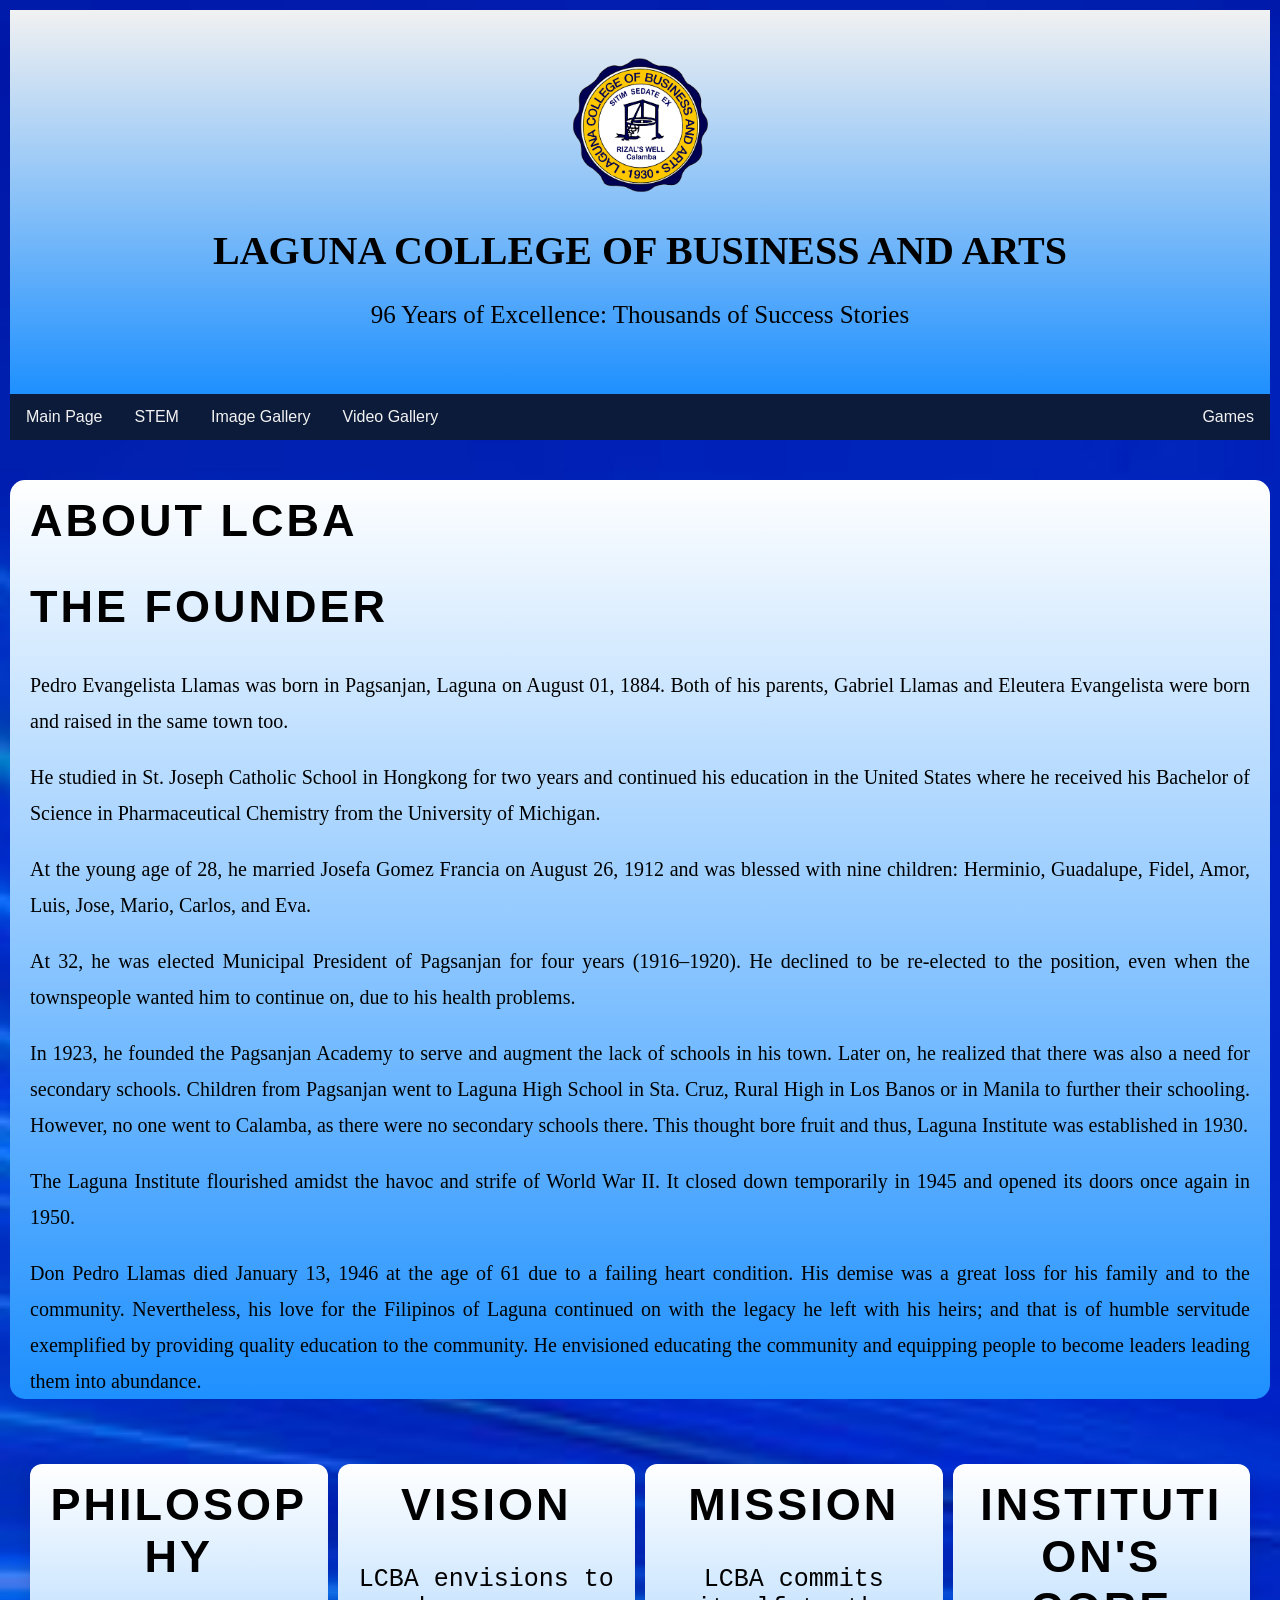
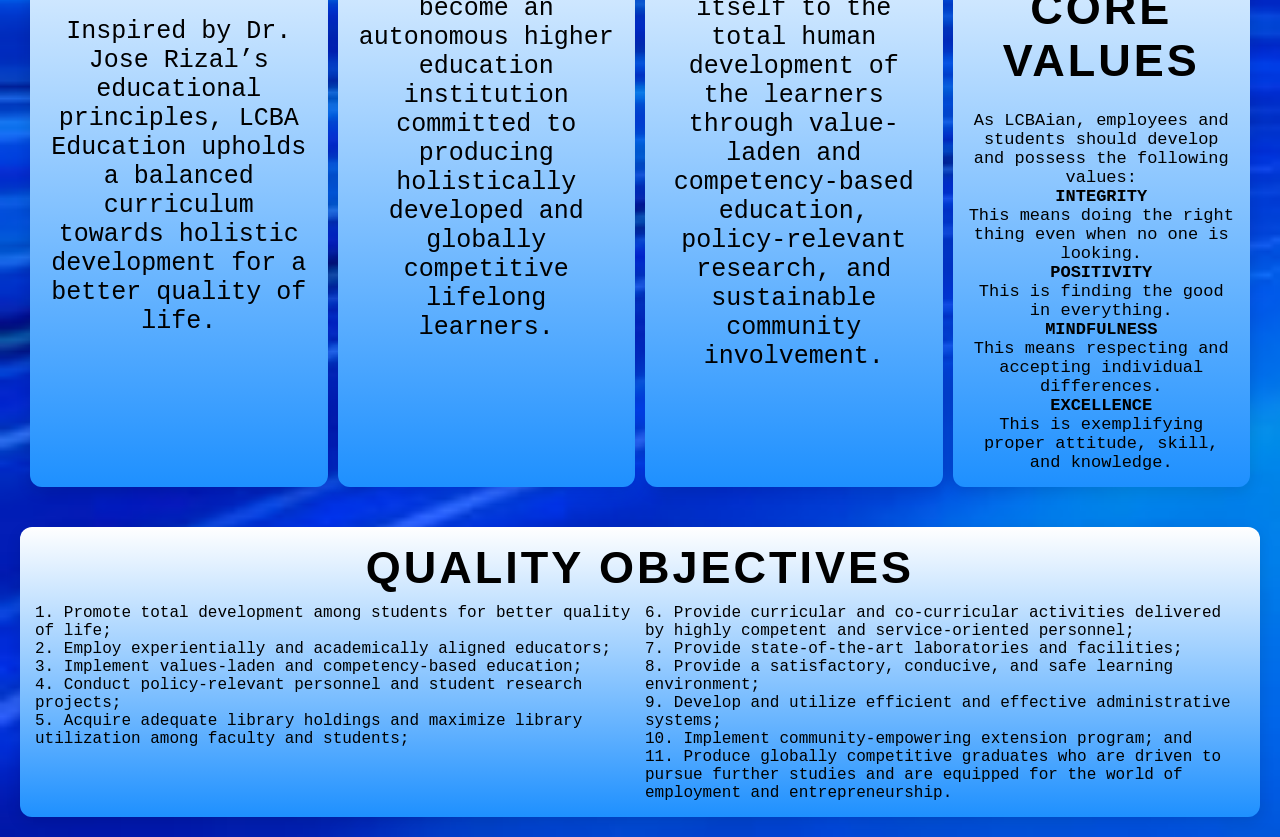
==== About LCBA.html @ 8a5da8d8 "Update About LCBA.html" ====
<!DOCTYPE html>
<html>
<head>

  <meta charset="UTF-8" />
  <meta name="viewport" content="width=device-width, initial-scale=1.0" />
  <title>Responsive Web Design Layout</title>

  <link rel="stylesheet" href="style.css">

<style>
* {
  box-sizing: border-box;
}

body {
  font-family: Arial;
  padding: 10px;
  background-image: url("pictures/background.jpg");
  background-repeat: no-repeat;
  background-size: cover;
}

/* Style the top navigation bar */
.topnav {
  overflow: hidden;
  background-color: #0D1B3A;
}

/* Style the topnav links */
.topnav a {
  float: left;
  display: block;
  color: #f2f2f2;
  text-align: center;
  padding: 14px 16px;
  text-decoration: none;
}

/* Change color on hover */
.topnav a:hover {
  background-color: #ddd;
  color: black;
}

/* Create two unequal columns that floats next to each other */
/* Left column */
.leftcolumn {   
  float: left;
  width: 100%;
}

/* Right column */
.rightcolumn {
  float: left;
  width: 0%;
  background-color: #f1f1f1;
  padding-left: 20px;
}

/* Add a card effect for articles */
.card {
  background-color: white;
  padding: 20px;
  margin-top: 20px;
}

/* Clear floats after the columns */
.row:after {
  content: "";
  display: table;
  clear: both;
}

/* Responsive layout - when the screen is less than 800px wide, make the two columns stack on top of each other instead of next to each other */

@media screen and (max-width: 800px) {
  .leftcolumn, .rightcolumn {   
    width: 100%;
    padding: 0;
  }
}

/* Responsive layout - when the screen is less than 400px wide, make the navigation links stack on top of each other instead of next to each other */

@media screen and (max-width: 400px) {
  .topnav a {
    float: none;
    width: 100%;
  }
}
</style>
</head>

<body>

<div class="header">
  <div class="logo"></div>
  <h1 id="header h1">LAGUNA COLLEGE OF BUSINESS AND ARTS</h1>
  <p>96 Years of Excellence: Thousands of Success Stories</p>
</div>


<div class="topnav">
  <a href="index.html">Main Page</a>
  <a href="About STEM.html">STEM</a>
  <a href="Image Gallery.html">Image Gallery</a>
  <a href="Video Gallery.html">Video Gallery</a>
  <a href="Games.html" style="float:right">Games</a>
</div>


<div class="row">
  <div class="leftcolumn">
    <div class="aboutLCBA">
      <h1 id="STEM">ABOUT LCBA</h1>
      <h1 id="STEM">THE FOUNDER</h1>
      <p id="letters">Pedro Evangelista Llamas was born in Pagsanjan, Laguna on August 01, 1884. Both of his parents, Gabriel Llamas and Eleutera Evangelista were born and raised in the same town too.</p>
      <p id="letters">He studied in St. Joseph Catholic School in Hongkong for two years and continued his education in the United States where he received his Bachelor of Science in Pharmaceutical Chemistry from the University of Michigan.</p>
      <p id="letters">At the young age of 28, he married Josefa Gomez Francia on August 26, 1912 and was blessed with nine children: Herminio, Guadalupe, Fidel, Amor, Luis, Jose, Mario, Carlos, and Eva.</p>
      <p id="letters">At 32, he was elected Municipal President of Pagsanjan for four years (1916–1920). He declined to be re-elected to the position, even when the townspeople wanted him to continue on, due to his health problems.</p>
      <p id="letters">In 1923, he founded the Pagsanjan Academy to serve and augment the lack of schools in his town. Later on, he realized that there was also a need for secondary schools. Children from Pagsanjan went to Laguna High School in Sta. Cruz, Rural High in Los Banos or in Manila to further their schooling. However, no one went to Calamba, as there were no secondary schools there. This thought bore fruit and thus, Laguna Institute was established in 1930.</p>
      <p id="letters">The Laguna Institute flourished amidst the havoc and strife of World War II. It closed down temporarily in 1945 and opened its doors once again in 1950.</p>
      <p id="letters">Don Pedro Llamas died January 13, 1946 at the age of 61 due to a failing heart condition. His demise was a great loss for his family and to the community. Nevertheless, his love for the Filipinos of Laguna continued on with the legacy he left with his heirs; and that is of humble servitude exemplified by providing quality education to the community. He envisioned educating the community and equipping people to become leaders leading them into abundance.</p>
    </div>
  </div>
    
    <div class="boxcontainer">
      <div class="boxes" style="font-size: 25px;"> <h1 id="STEM">PHILOSOPHY</h1><br>Inspired by Dr. Jose Rizal’s educational principles, LCBA Education upholds a balanced curriculum towards holistic development for a better quality of life.</div>
      <div class="boxes" style="font-size: 25px;"> <h1 id="STEM">VISION</h1> <br> LCBA envisions to become an autonomous higher education institution committed to producing holistically developed and globally competitive lifelong learners.</div>
      <div class="boxes" style="font-size: 25px;"> <h1 id="STEM">MISSION</h1> <br> LCBA commits itself to the total human development of the learners through value-laden and competency-based education, policy-relevant research, and sustainable community involvement.</div>
      <div class="boxes" style="font-size: 17px;"> <h1 id="STEM">INSTITUTION'S CORE VALUES</h1> <br> As LCBAian, employees and students should develop and possess the following values: <br> <b>INTEGRITY</b> <br> This means doing the right thing even when no one is looking. <br> <b>POSITIVITY</b> <br> This is finding the good in everything. <br> <b>MINDFULNESS</b> <br> This means respecting and accepting individual differences. <br> <b>EXCELLENCE</b> <br> This is exemplifying proper attitude, skill, and knowledge.
    </div>
  </div>

  <div class="box-cont">
    <div class="boxes">
      <h1 id="STEM">QUALITY OBJECTIVES</h1>
      <!--Will create two columns-->
      <div class="qo-grid">
        <div>
          1. Promote total development among students for better quality of life; <br>
          2. Employ experientially and academically aligned educators; <br>
          3. Implement values-laden and competency-based education; <br>
          4. Conduct policy-relevant personnel and student research projects; <br>
          5. Acquire adequate library holdings and maximize library utilization among faculty and students;
        </div>

        <div>
          6. Provide curricular and co-curricular activities delivered by highly competent and service-oriented personnel; <br>
          7. Provide state-of-the-art laboratories and facilities; <br>
          8. Provide a satisfactory, conducive, and safe learning environment; <br>
          9. Develop and utilize efficient and effective administrative systems; <br>
          10. Implement community-empowering extension program; and <br>
          11. Produce globally competitive graduates who are driven to pursue further studies and are equipped for the world of employment and entrepreneurship.
        </div>
      </div>
    </div>
  </div>

</body>
</html>
---- style.css ----
.mainpage{
    text-align: center;
    background-image: url("pictures/background.jpg");
    color: white;
    background-repeat: no-repeat;
    background-size: cover;
    font-family: Century Gothic;
}

img{
    height: 150px;
    width: 200px;
}

h1{
    font-size: 40px;
    font-family: Century Gothic;
}

h3{
    font-family: Georgia, 'Times New Roman', Times, serif;
    font-size: 25px;
}

.welcome{
    font-size: 60px;
    font-family: Vivaldi;
    font-weight: bolder;
    margin-bottom: 5px;
}

#students{
    font-size: 90px;
    font-family: Impact, Haettenschweiler, 'Arial Narrow Bold', sans-serif;
    font-weight: bold;
    margin-top: 0px;
}

.buttons{
    display: flex;
    justify-content: center;
    flex-wrap: wrap;
    gap: 20px;
    padding: 40px;
}

.buttons a{
    background-color: #f1f1f1;
    padding: 14px 30px;
    border-radius: 20px;
    text-decoration: none;
    transition: 0.3s;
    border: 2px solid black;
}

.buttons a :hover{
    background: #003366;
}

/* Header/Blog Title */
.header {
  padding: 40px;
  text-align: center;
  background: linear-gradient(#f1f1f1, #1E90FF);
}

.logo{
  background-image: url("pictures/logo.png");
  width: 200px;
  height: 150px;
  background-size: contain;
  background-position: center;
  background-repeat: no-repeat;
  display: block;
  margin: auto;
}

#header p {
  font-size: 35px;
  color: black;
  font-family: Century Gothic;
  font-weight: bolder;
}

.header p{
  font-family: Georgia, 'Times New Roman', Times, serif;
  font-size: 25px;
}

/* Footer */
.footer {
  padding: 20px;
  text-align: center;
  background: linear-gradient(#f1f1f1, #1E90FF);
  margin-top: 20px;
}

/*ABOUT LCBA*/
.aboutLCBA{
    max-width: 1500px;
    margin: 40px auto;
    padding: 0 20px;
    background: linear-gradient(white, #1E90FF);
    border-radius: 15px;
    box-shadow: 0 6px 18px rgba (0,0,0,0.1); 
    line-height: 1.8;
    text-align: justify;
    font-size: 15px;
    font-family: 'Courier New', Courier, monospace;
    gap: 10px;
}

.boxcontainer { 
    display: grid;
    grid-template-columns: repeat(auto-fit, minmax(220px, 1fr));
    gap: 10px; 
    padding: 20px;
    margin-top: 0px;
    margin-bottom: 0px;
}

.boxes{
    background: linear-gradient(white, #1E90FF);
    padding: 15px; 
    border-radius: 12px;
    text-align: center;
    box-shadow: 0 5px 15px rgba(0,0,0,0.1); 
    font-family: 'Courier New', Courier, monospace;
    margin-bottom: 0px;
}

.box-cont{ 
    padding: 10px; 
    margin-top: 5px; 
}

.boxes {
    width: 100%;
    background: linear-gradient(white, #1E90FF);
    padding: 15px; 
    border-radius: 12px;
    text-align: center;
    box-shadow: 0 5px 15px rgba(0,0,0,0.1); 
    font-family: 'Courier New', Courier, monospace;
    margin-top: 5px; 
}

.qo-grid {
    display: grid;
    grid-template-columns: 1fr 1fr;
    gap: 10px; /* reduced */
    margin-top: 10px;
    text-align: left;
}

/*About STEM*/
.StemLogo{
    background-image: url("pictures/STEM LOGO.jpg");
    width: 200px;
    height: 150px;
    background-size: contain;
    background-position: center;
    background-repeat: no-repeat;
    display: block;
    margin: auto;
}

#STEMHEADER{
    background: linear-gradient(#f1f1f1, #4169E1);
    text-align: center;
}

.strandcontainer {
    background: linear-gradient(#f0f8ff, #4169E1);
    padding: 40px;
    border-radius: 15px;
    width: 90%;
    margin: 40px auto;
    text-align: center;
}

.strandcontainer h2 {
    margin-bottom: 30px;
}

.wrapper {
    display: flex;
    justify-content: center;
    gap: 20px;
    flex-wrap: wrap;
}

.interestbox {
    background: linear-gradient(#f0f8ff, #4169E1);
    width: 200px;
    height: 50px;
    border-radius: 12px;
    overflow: hidden;
    cursor: pointer;
    transition: 0.4s ease;
    box-shadow: 0 4px 10px rgba(0,0,0,0.2);
    position: relative;
    border: 2px solid black; 
}

/* Title section */
.interest-title {
    padding: 20px;
    font-weight: bold;
}

/* Hidden content */
.interest-content {
    padding: 0 15px;
    opacity: 0;
    transition: 0.4s ease;
    font-size: 14px;
    font-family:Cambria, Cochin, Georgia, Times, 'Times New Roman', serif;
}

/* Hover effect */
.interestbox:hover {
    height: 80px;
}

.interestbox:hover .interest-content {
    opacity: 1;
    margin-top: -10px;
}

#STEM{
    font-family: Impact, Haettenschweiler, 'Arial Narrow Bold', sans-serif;
    letter-spacing: 3px;
    margin-top: 0px;
    margin-bottom: 5px;
    font-size: 45px;
}

.Card {
  background: linear-gradient(#f0f8ff, #4169E1);
  padding: 25px;
  border-radius: 12px;
  text-align: center;
  box-shadow: 0 5px 15px rgba(0,0,0,0.2);
  margin: 20px;
}

.subjects {
  display: flex;
  flex-wrap: wrap; 
  justify-content: space-between; 
  gap: 15px; 
  margin-top: 15px;
}

.subjects span {
  background-color: #f0f8ff; 
  padding: 8px 12px;
  border-radius: 8px;
  font-weight: 500;
  font-size: 14px;
  white-space: nowrap; 
  font-family:Cambria, Cochin, Georgia, Times, 'Times New Roman', serif;
}

.grid {
    display: grid;
    grid-template-columns: 1fr 1fr;
    gap: 10px;
    margin-top: 10px;
    text-align: left;
}

.Boxes {
    width: 100%;
    background: linear-gradient(#f1f1f1, #4169E1);
    padding: 15px; 
    border-radius: 12px;
    text-align: center;
    box-shadow: 0 5px 15px rgba(0,0,0,0.1); 
    font-family:Cambria, Cochin, Georgia, Times, 'Times New Roman', serif;
    margin-top: 5px; 
    font-size: 20px;
}

#letters {
font-family:Cambria, Cochin, Georgia, Times, 'Times New Roman', serif;
font-size: 20px;
}

/*IMAGE GALLERY*/
div.scroll-container {
  background: linear-gradient(to right, #e3f2fd, #90caf9);;
  overflow-x: auto;
  overflow-y: hidden;
  white-space: nowrap;
  padding: 20px;
}

div.scroll-container img {
  height: 500px;   
  width: 450PX;     
  display: inline-block;
  margin-right: 15px;
  border-radius: 8px;
}

/*Video Gallery*/
body {
    margin: 0;
    font-family: Arial, sans-serif;
    background: linear-gradient(#f0f8ff, #1E90FF);
}

/* MAIN CONTAINER */
.main-container {
    width: 95%;
    margin: 50px auto;
}

/* GRID: 2 ROWS × 4 COLS */
.video-grid {
    display: grid;
    grid-template-columns: repeat(4, 1fr);
    grid-auto-rows: 350px;
    gap: 15px;
    background: linear-gradient(#f1f1f1, #4169E1);
}

/* INDIVIDUAL VIDEO BOX */
.video-box {
    position: relative;
    overflow: hidden;
    border-radius: 12px;
    border: 3px solid black;
    background: black;
    cursor: pointer;
}

video {
    width: 100%;
    height: 100%;
    object-fit: cover;
}

/* INDIVIDUAL LID */
.lid {
    position: absolute;
    top: 0;
    left: 0;
    width: 100%;
    height: 100%;
    background: rgba(30,144,255,0.9);
    display: flex;
    justify-content: center;
    align-items: center;
    color: white;
    font-weight: bold;
    font-size: 16px;
    letter-spacing: 1px;
    transition: transform 0.4s ease;
}

/* LID slides up on hover */
.video-box:hover .lid {
    transform: translateY(-100%);
}

/* Make text fit inside fixed-size boxes */
.card, .boxes, .Box, .Box-cont, .interestbox, .wrapper div, .subjects span, .grid > div {
    overflow: hidden;            /* hide overflow */
    white-space: normal;         /* allow wrapping */
    word-wrap: break-word;       /* break long words */
    overflow-wrap: break-word;   /* break long words */
}

/* Responsive: scale font on smaller screens so it fits */
@media screen and (max-width: 600px) {
    .card p, .boxes p, .interest-content, .subjects span, .grid > div p {
        font-size: 0.85em;       /* slightly smaller text */
        line-height: 1.2;
    }
    h1, h2, h3 {
        font-size: 90%;          /* scale headers down */
    }
}

/* Ensure all box content stays inside the box */
.boxes, .card, .Box, .Box-cont, .interestbox, .wrapper div, .subjects span, .grid > div {
    overflow: hidden;          /* hide overflow outside box */
    word-wrap: break-word;     /* break long words if needed */
    overflow-wrap: break-word; /* compatibility */
    white-space: normal;       /* allow wrapping to multiple lines */
}

/* Headings inside boxes also stay inside and scale */
.boxes h1 {
    white-space: normal;       /* allow multiple lines */
    overflow: hidden;          /* prevent spilling outside */
    word-wrap: break-word;
    overflow-wrap: break-word;
    font-size: clamp(14px, 4vw, 25px); /* scales nicely for screen */
}

/* Paragraphs inside boxes scale a bit on smaller screens */
.boxes p, .card p {
    font-size: clamp(12px, 2.5vw, 16px);
    line-height: 1.2;
    margin: 0;
}
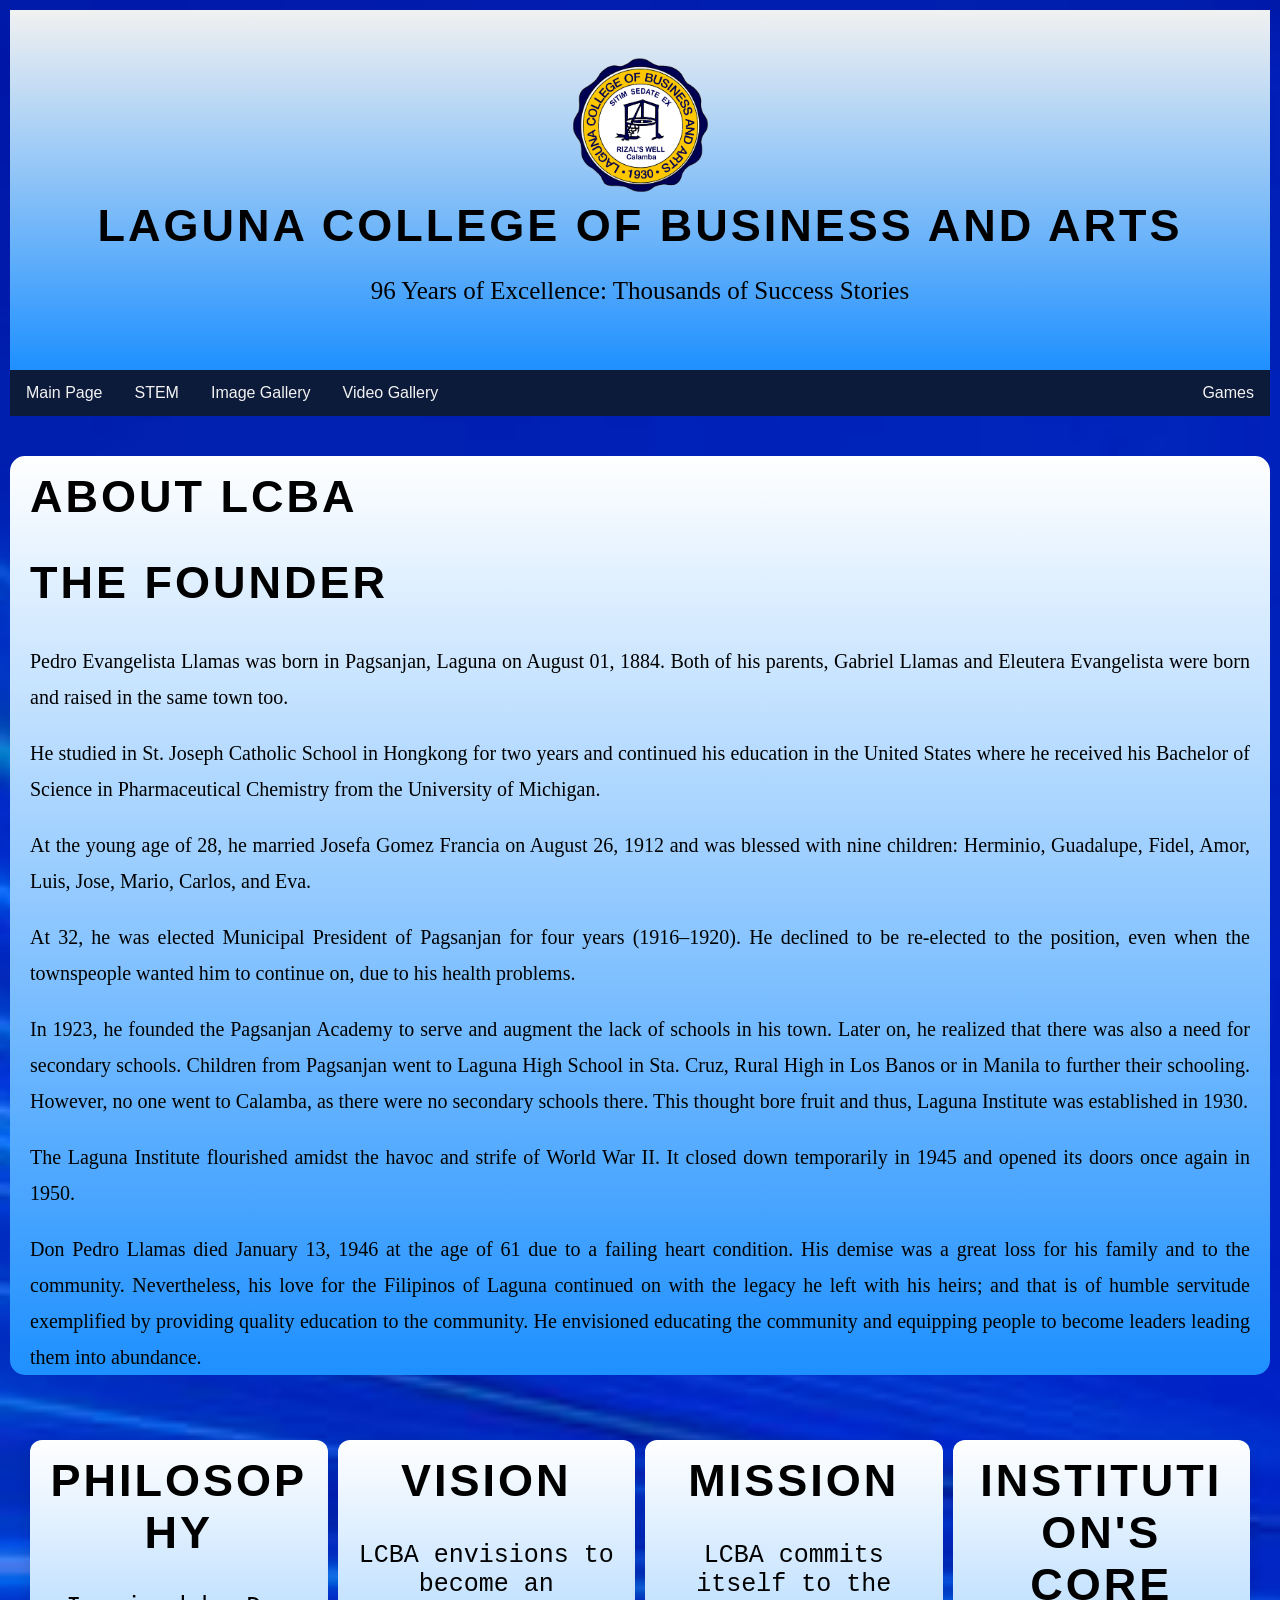
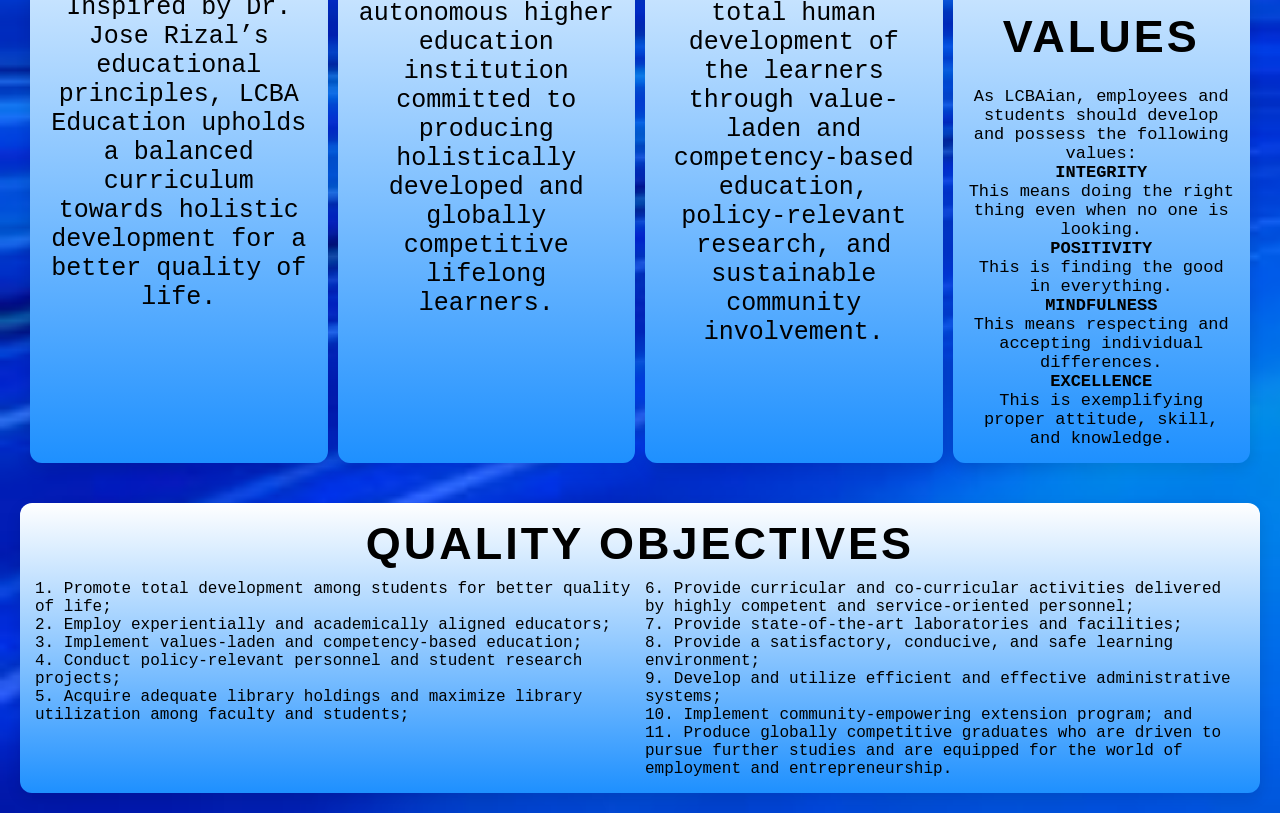
==== commit 853efa16: "Update About LCBA.html" ====
--- a/About LCBA.html
+++ b/About LCBA.html
@@ -96,7 +96,7 @@
 
 <div class="header">
   <div class="logo"></div>
-  <h1 id="header h1">LAGUNA COLLEGE OF BUSINESS AND ARTS</h1>
+  <h1 id="STEM">LAGUNA COLLEGE OF BUSINESS AND ARTS</h1>
   <p>96 Years of Excellence: Thousands of Success Stories</p>
 </div>
 
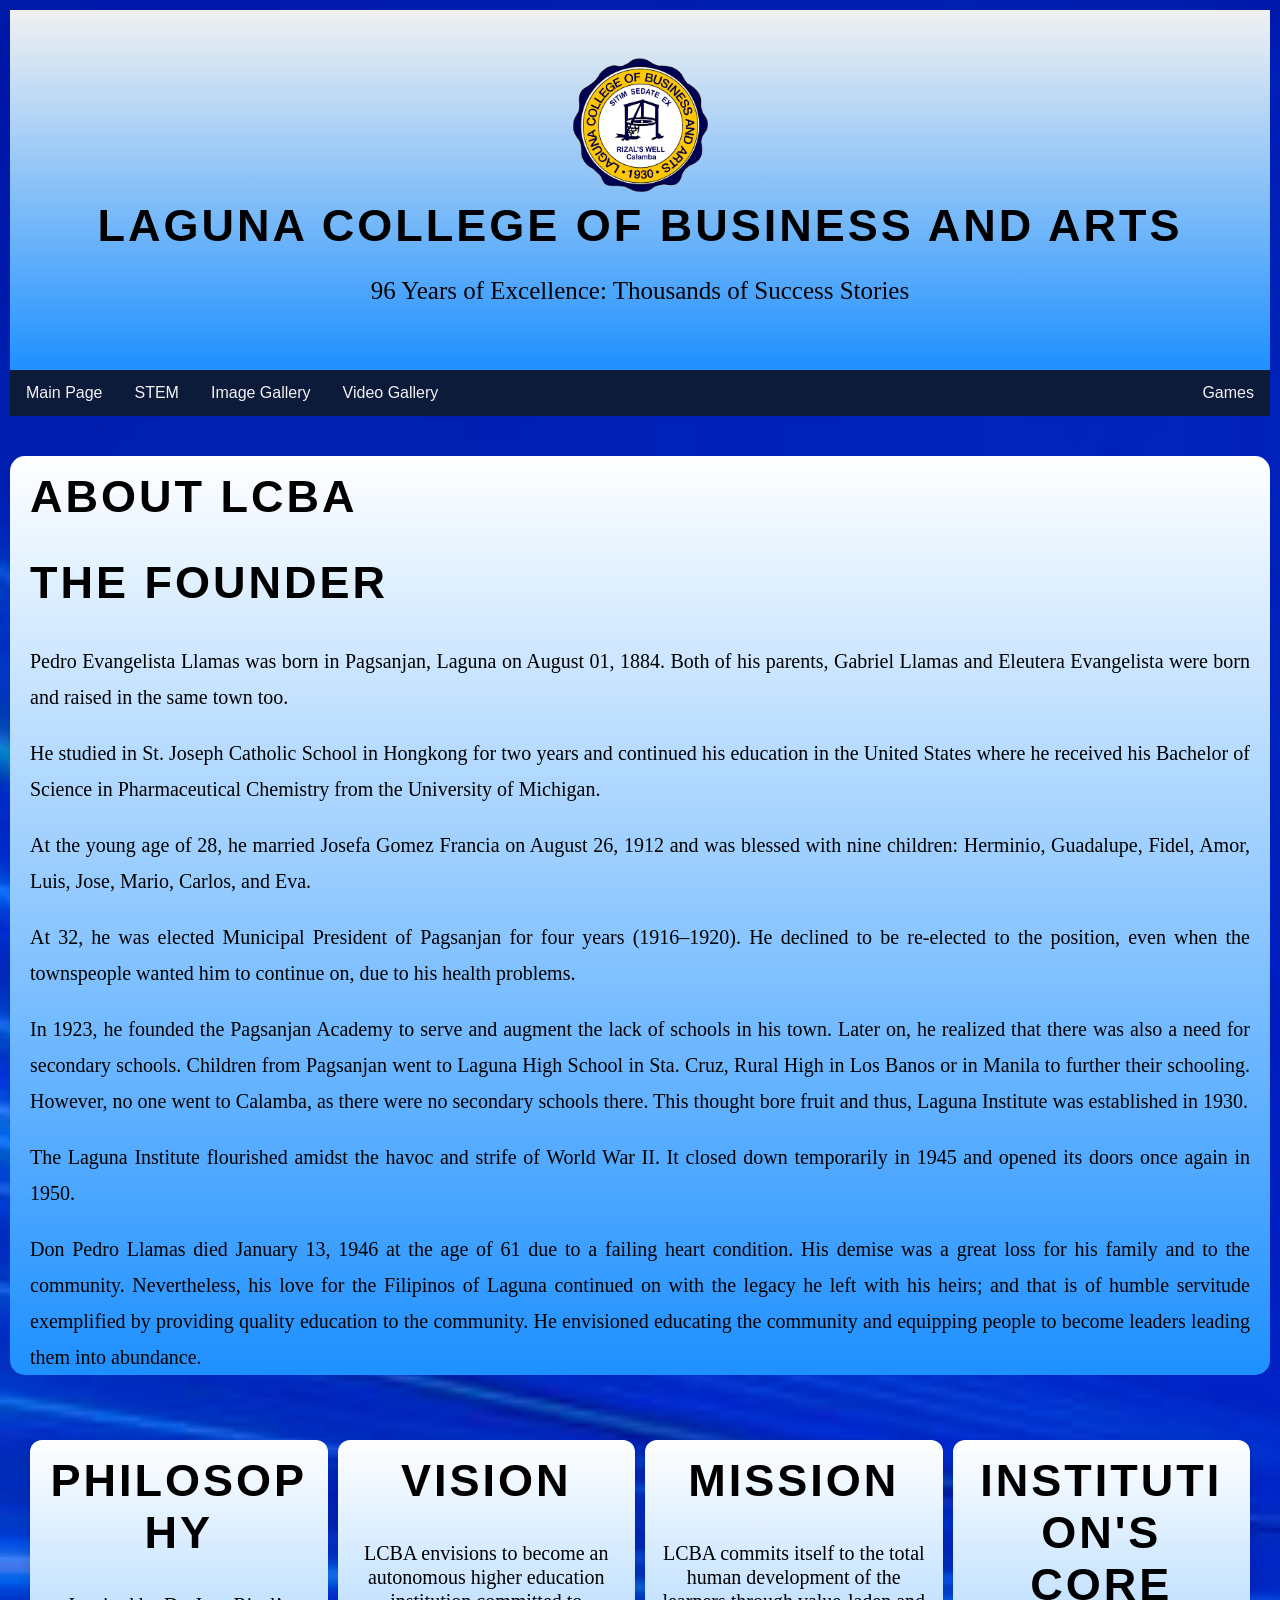
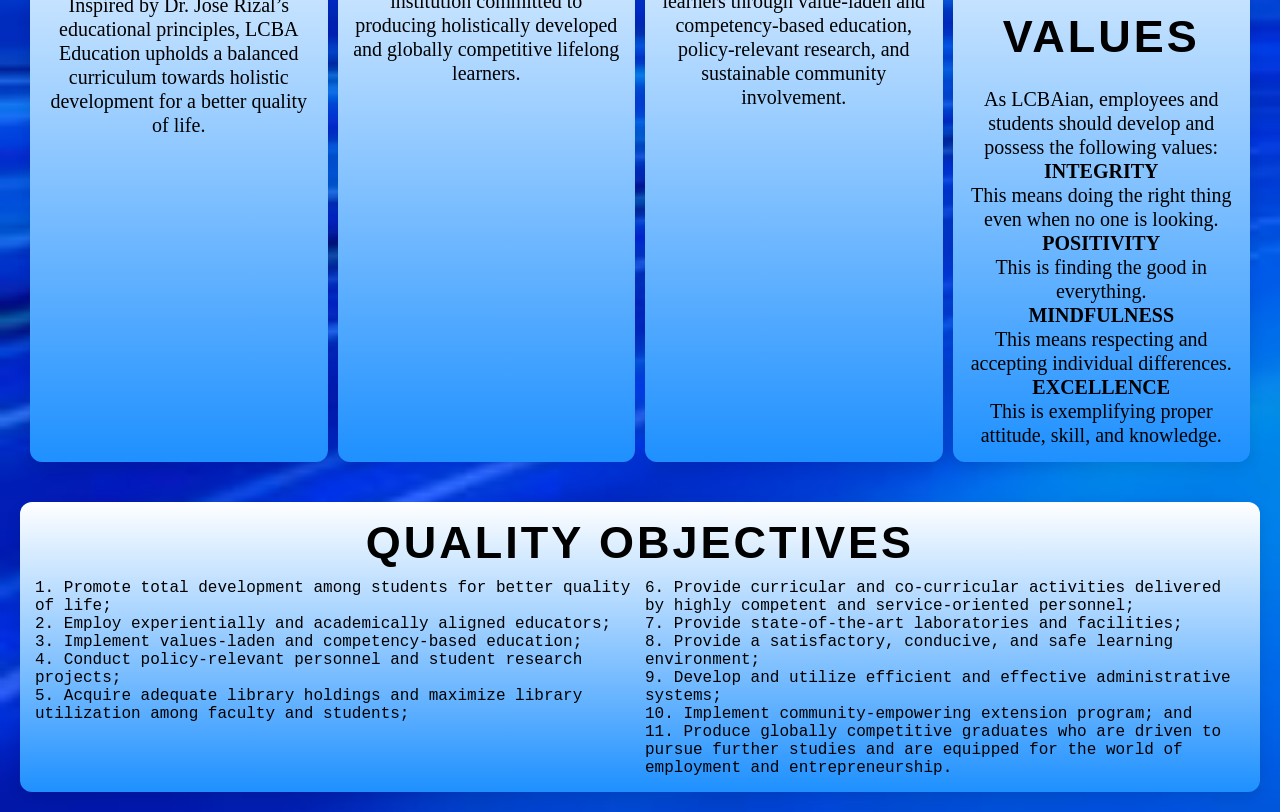
==== commit 82be2d77: "Update About LCBA.html" ====
--- a/About LCBA.html
+++ b/About LCBA.html
@@ -126,10 +126,10 @@
   </div>
     
     <div class="boxcontainer">
-      <div class="boxes" style="font-size: 25px;"> <h1 id="STEM">PHILOSOPHY</h1><br>Inspired by Dr. Jose Rizal’s educational principles, LCBA Education upholds a balanced curriculum towards holistic development for a better quality of life.</div>
-      <div class="boxes" style="font-size: 25px;"> <h1 id="STEM">VISION</h1> <br> LCBA envisions to become an autonomous higher education institution committed to producing holistically developed and globally competitive lifelong learners.</div>
-      <div class="boxes" style="font-size: 25px;"> <h1 id="STEM">MISSION</h1> <br> LCBA commits itself to the total human development of the learners through value-laden and competency-based education, policy-relevant research, and sustainable community involvement.</div>
-      <div class="boxes" style="font-size: 17px;"> <h1 id="STEM">INSTITUTION'S CORE VALUES</h1> <br> As LCBAian, employees and students should develop and possess the following values: <br> <b>INTEGRITY</b> <br> This means doing the right thing even when no one is looking. <br> <b>POSITIVITY</b> <br> This is finding the good in everything. <br> <b>MINDFULNESS</b> <br> This means respecting and accepting individual differences. <br> <b>EXCELLENCE</b> <br> This is exemplifying proper attitude, skill, and knowledge.
+      <div class="boxes" style="font-size: 25px;"> <h1 id="STEM">PHILOSOPHY</h1><br><p id="letters">Inspired by Dr. Jose Rizal’s educational principles, LCBA Education upholds a balanced curriculum towards holistic development for a better quality of life.</p></div>
+      <div class="boxes" style="font-size: 25px;"> <h1 id="STEM">VISION</h1> <br> <p id="letters">LCBA envisions to become an autonomous higher education institution committed to producing holistically developed and globally competitive lifelong learners.</div>
+      <div class="boxes" style="font-size: 25px;"> <h1 id="STEM">MISSION</h1> <br> <p id="letters">LCBA commits itself to the total human development of the learners through value-laden and competency-based education, policy-relevant research, and sustainable community involvement.</div>
+      <div class="boxes" style="font-size: 17px;"> <h1 id="STEM">INSTITUTION'S CORE VALUES</h1> <br> <p id="letters">As LCBAian, employees and students should develop and possess the following values: <br> <b>INTEGRITY</b> <br> This means doing the right thing even when no one is looking. <br> <b>POSITIVITY</b> <br> This is finding the good in everything. <br> <b>MINDFULNESS</b> <br> This means respecting and accepting individual differences. <br> <b>EXCELLENCE</b> <br> This is exemplifying proper attitude, skill, and knowledge.<p></div>
     </div>
   </div>
 
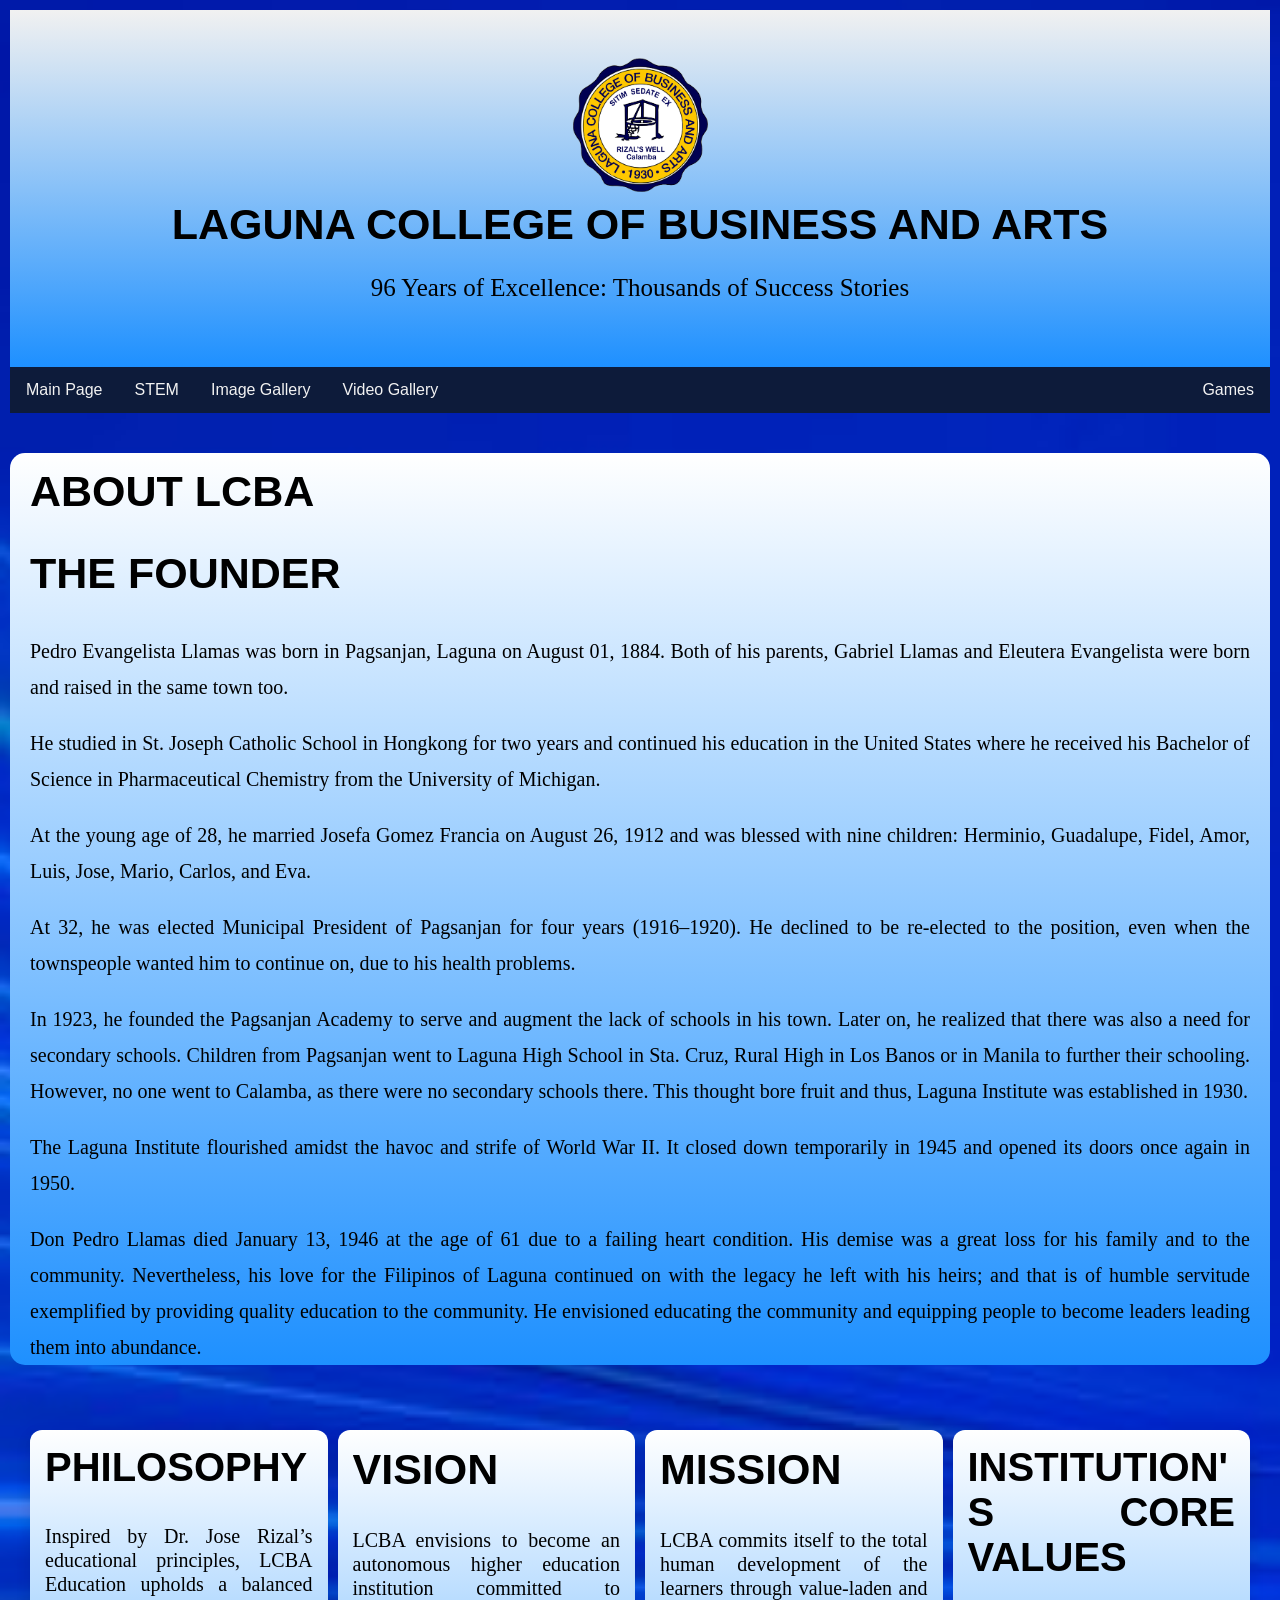
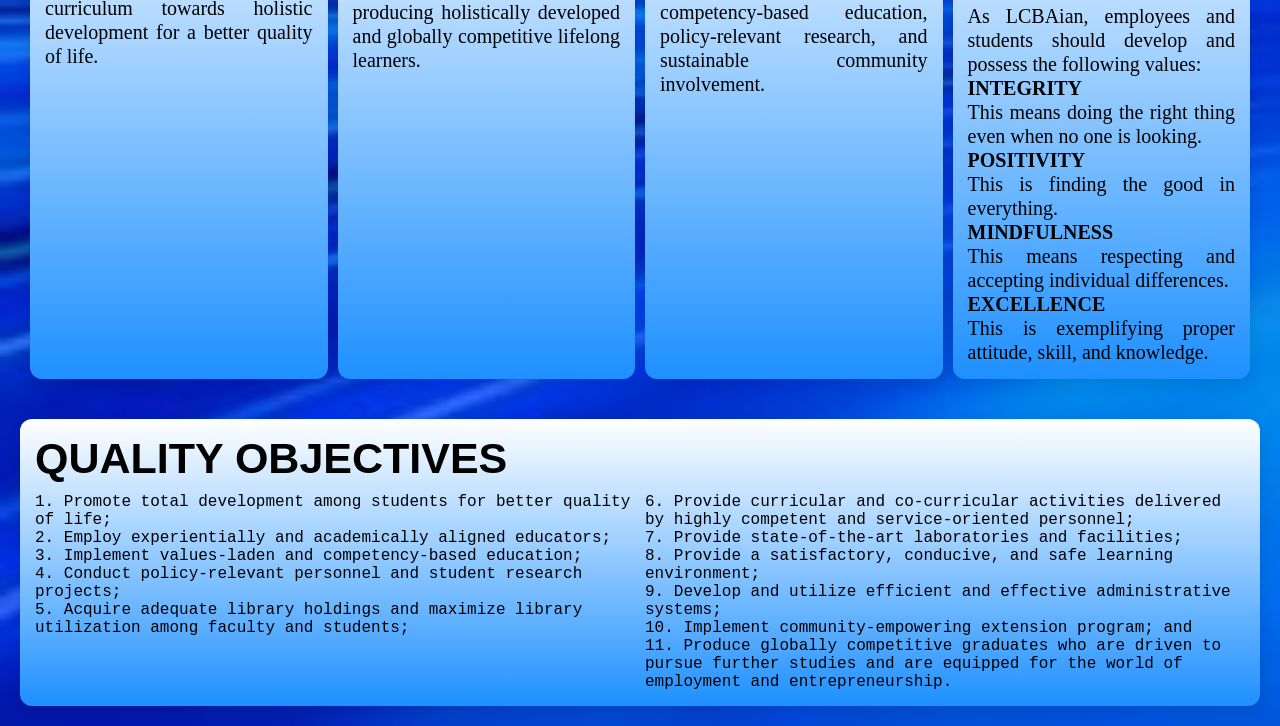
==== commit 639fe618: "Update About LCBA.html" ====
--- a/About LCBA.html
+++ b/About LCBA.html
@@ -126,10 +126,10 @@
   </div>
     
     <div class="boxcontainer">
-      <div class="boxes" style="font-size: 25px;"> <h1 id="STEM">PHILOSOPHY</h1><br><p id="letters">Inspired by Dr. Jose Rizal’s educational principles, LCBA Education upholds a balanced curriculum towards holistic development for a better quality of life.</p></div>
+      <div class="boxes" style="font-size: 25px;"> <h1 id="PCO">PHILOSOPHY</h1><br><p id="letters">Inspired by Dr. Jose Rizal’s educational principles, LCBA Education upholds a balanced curriculum towards holistic development for a better quality of life.</p></div>
       <div class="boxes" style="font-size: 25px;"> <h1 id="STEM">VISION</h1> <br> <p id="letters">LCBA envisions to become an autonomous higher education institution committed to producing holistically developed and globally competitive lifelong learners.</div>
       <div class="boxes" style="font-size: 25px;"> <h1 id="STEM">MISSION</h1> <br> <p id="letters">LCBA commits itself to the total human development of the learners through value-laden and competency-based education, policy-relevant research, and sustainable community involvement.</div>
-      <div class="boxes" style="font-size: 17px;"> <h1 id="STEM">INSTITUTION'S CORE VALUES</h1> <br> <p id="letters">As LCBAian, employees and students should develop and possess the following values: <br> <b>INTEGRITY</b> <br> This means doing the right thing even when no one is looking. <br> <b>POSITIVITY</b> <br> This is finding the good in everything. <br> <b>MINDFULNESS</b> <br> This means respecting and accepting individual differences. <br> <b>EXCELLENCE</b> <br> This is exemplifying proper attitude, skill, and knowledge.<p></div>
+      <div class="boxes" style="font-size: 17px;"> <h1 id="PCO">INSTITUTION'S CORE VALUES</h1> <br> <p id="letters">As LCBAian, employees and students should develop and possess the following values: <br> <b>INTEGRITY</b> <br> This means doing the right thing even when no one is looking. <br> <b>POSITIVITY</b> <br> This is finding the good in everything. <br> <b>MINDFULNESS</b> <br> This means respecting and accepting individual differences. <br> <b>EXCELLENCE</b> <br> This is exemplifying proper attitude, skill, and knowledge.<p></div>
     </div>
   </div>
 
--- a/style.css
+++ b/style.css
@@ -125,7 +125,6 @@
     border-radius: 12px;
     text-align: center;
     box-shadow: 0 5px 15px rgba(0,0,0,0.1); 
-    font-family: 'Courier New', Courier, monospace;
     margin-bottom: 0px;
 }
 
@@ -139,7 +138,7 @@
     background: linear-gradient(white, #1E90FF);
     padding: 15px; 
     border-radius: 12px;
-    text-align: center;
+    text-align: justify;
     box-shadow: 0 5px 15px rgba(0,0,0,0.1); 
     font-family: 'Courier New', Courier, monospace;
     margin-top: 5px; 
@@ -230,12 +229,17 @@
 
 #STEM{
     font-family: Impact, Haettenschweiler, 'Arial Narrow Bold', sans-serif;
-    letter-spacing: 3px;
     margin-top: 0px;
     margin-bottom: 5px;
-    font-size: 45px;
-}
-
+    font-size: 43px;
+}
+
+#PCO{
+    font-family: Impact, Haettenschweiler, 'Arial Narrow Bold', sans-serif;
+    margin-top: 0px;
+    margin-bottom: 5px;
+    font-size: 40px;
+}
 .Card {
   background: linear-gradient(#f0f8ff, #4169E1);
   padding: 25px;
@@ -286,6 +290,7 @@
 #letters {
 font-family:Cambria, Cochin, Georgia, Times, 'Times New Roman', serif;
 font-size: 20px;
+text-align: justify;
 }
 
 /*IMAGE GALLERY*/
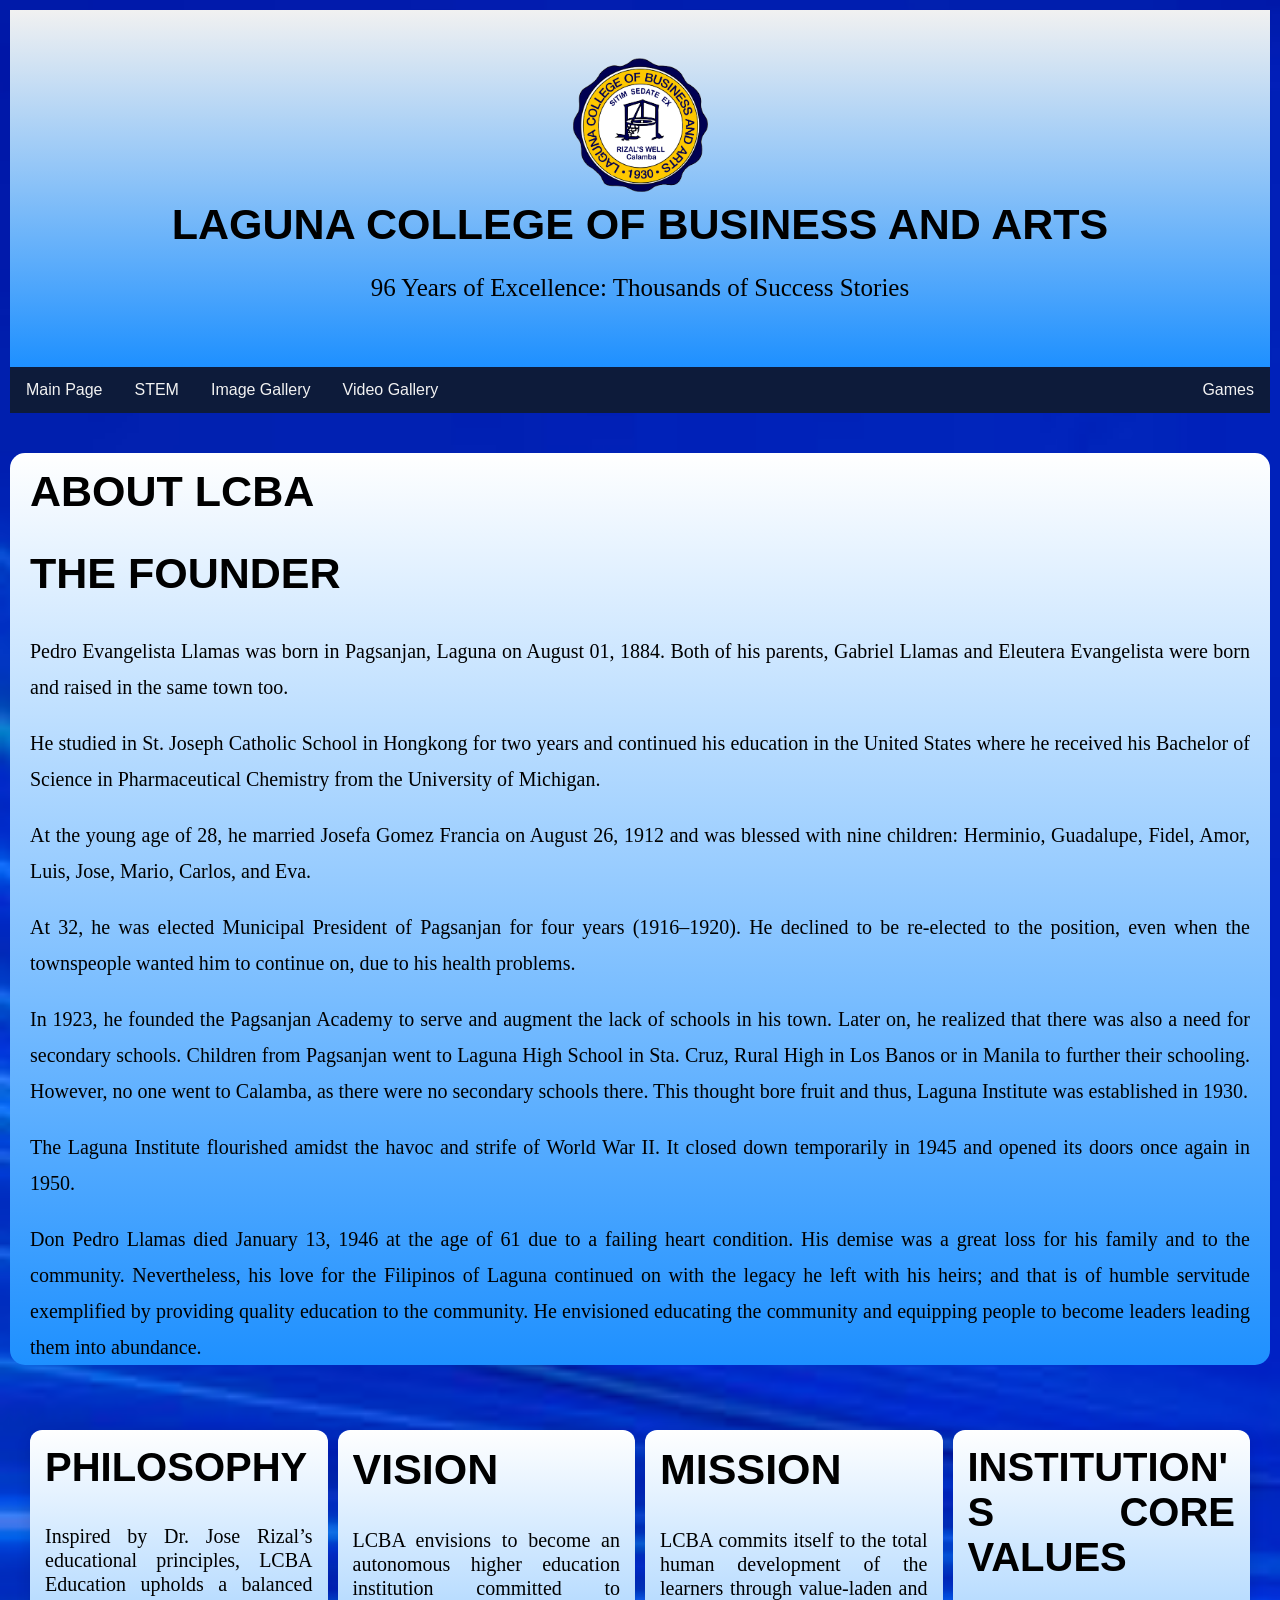
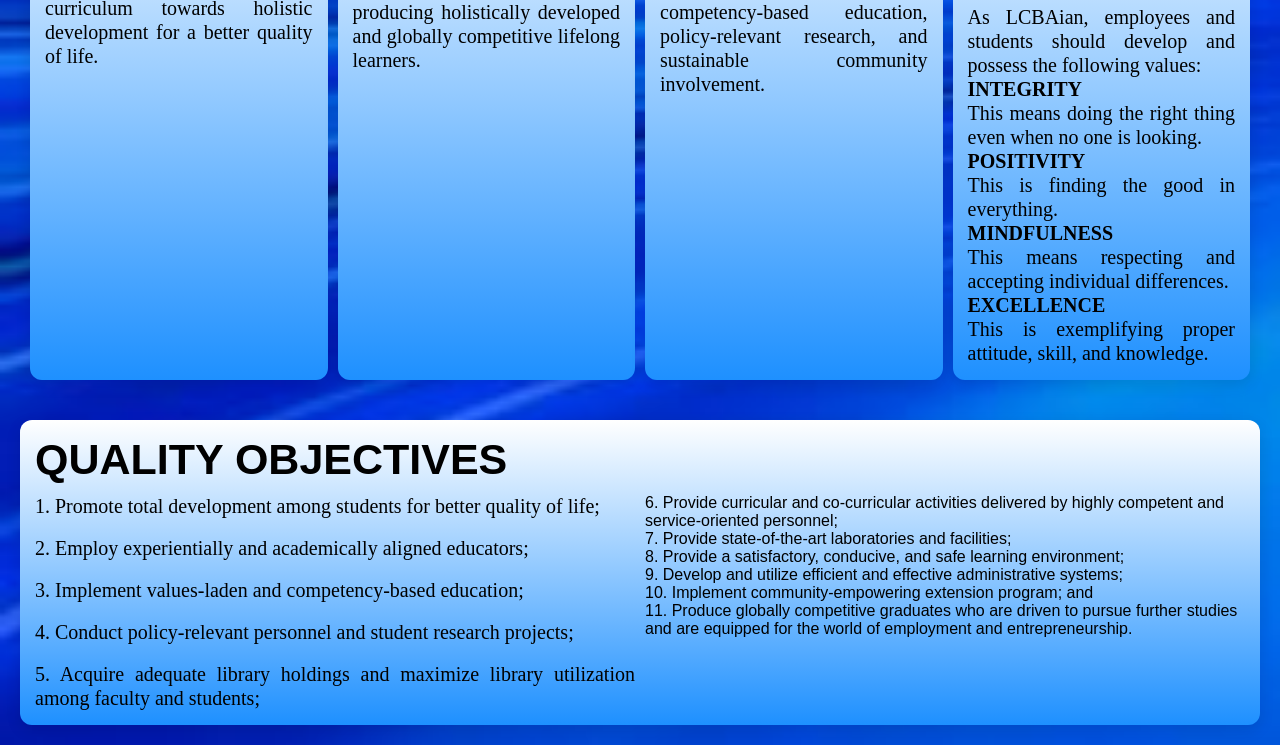
==== commit 6ad9df54: "Update About LCBA.html" ====
--- a/About LCBA.html
+++ b/About LCBA.html
@@ -139,11 +139,11 @@
       <!--Will create two columns-->
       <div class="qo-grid">
         <div>
-          1. Promote total development among students for better quality of life; <br>
-          2. Employ experientially and academically aligned educators; <br>
-          3. Implement values-laden and competency-based education; <br>
-          4. Conduct policy-relevant personnel and student research projects; <br>
-          5. Acquire adequate library holdings and maximize library utilization among faculty and students;
+          <p id="letters">1. Promote total development among students for better quality of life;</p> <br>
+          <p id="letters">2. Employ experientially and academically aligned educators;</p> <br>
+          <p id="letters">3. Implement values-laden and competency-based education;</p> <br>
+          <p id="letters">4. Conduct policy-relevant personnel and student research projects;</p> <br>
+          <p id="letters">5. Acquire adequate library holdings and maximize library utilization among faculty and students;</p>
         </div>
 
         <div>
--- a/style.css
+++ b/style.css
@@ -140,7 +140,6 @@
     border-radius: 12px;
     text-align: justify;
     box-shadow: 0 5px 15px rgba(0,0,0,0.1); 
-    font-family: 'Courier New', Courier, monospace;
     margin-top: 5px; 
 }
 
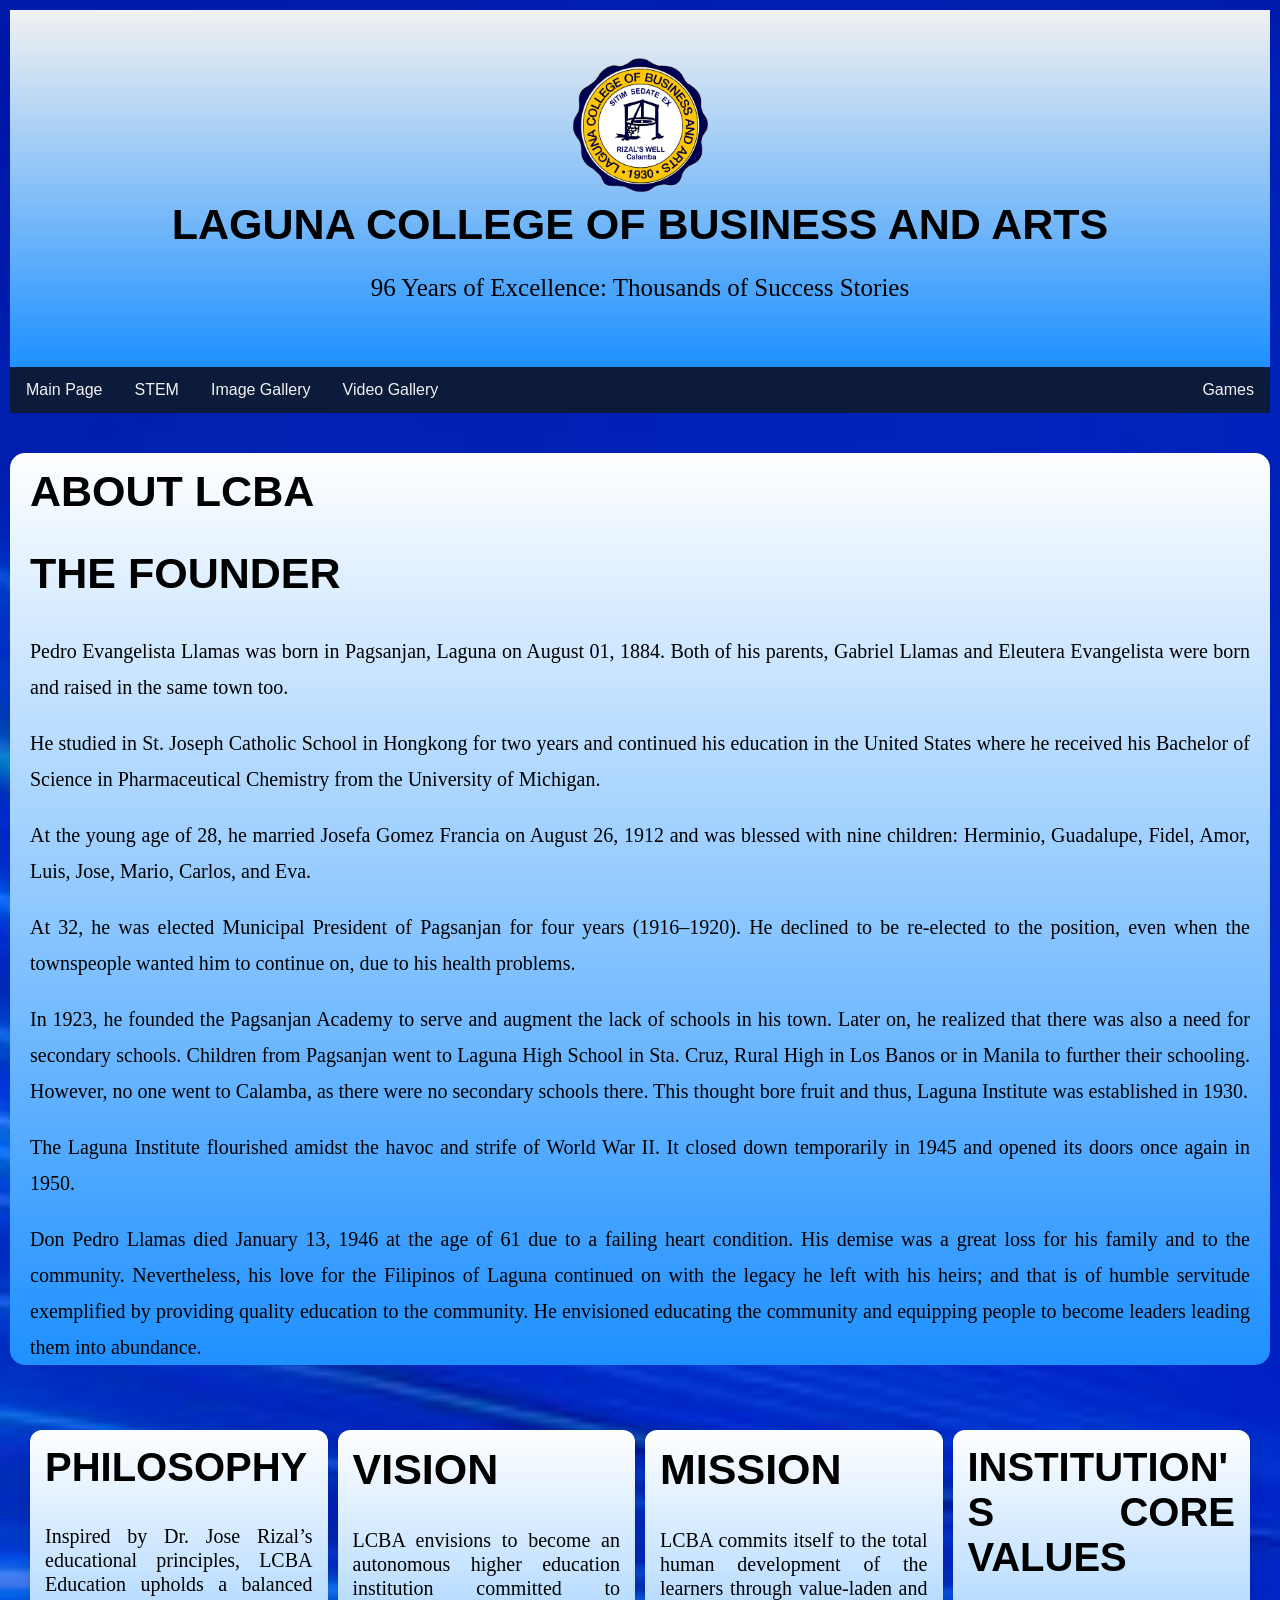
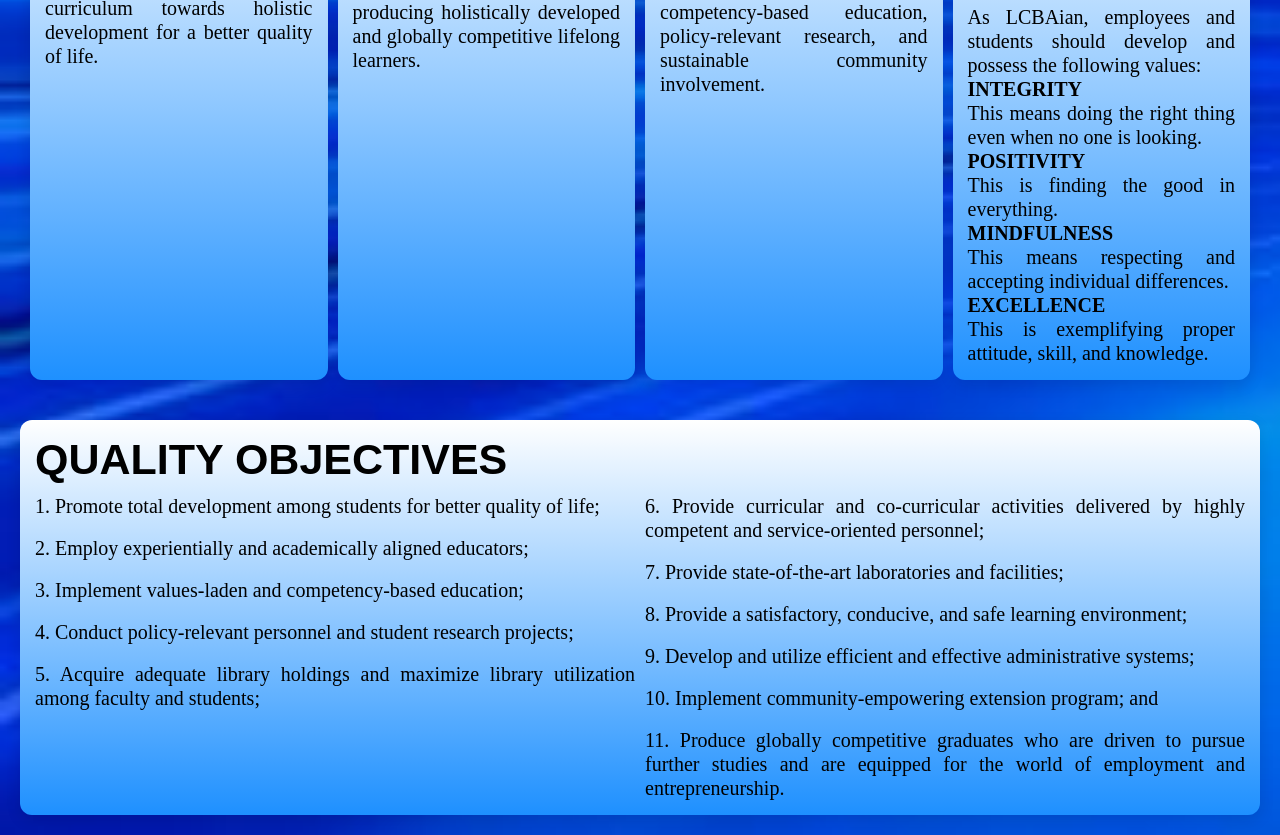
==== commit a0df134c: "Update About LCBA.html" ====
--- a/About LCBA.html
+++ b/About LCBA.html
@@ -147,12 +147,12 @@
         </div>
 
         <div>
-          6. Provide curricular and co-curricular activities delivered by highly competent and service-oriented personnel; <br>
-          7. Provide state-of-the-art laboratories and facilities; <br>
-          8. Provide a satisfactory, conducive, and safe learning environment; <br>
-          9. Develop and utilize efficient and effective administrative systems; <br>
-          10. Implement community-empowering extension program; and <br>
-          11. Produce globally competitive graduates who are driven to pursue further studies and are equipped for the world of employment and entrepreneurship.
+          <p id="letters">6. Provide curricular and co-curricular activities delivered by highly competent and service-oriented personnel;</p> <br>
+          <p id="letters">7. Provide state-of-the-art laboratories and facilities;</p> <br>
+          <p id="letters">8. Provide a satisfactory, conducive, and safe learning environment;</p> <br>
+          <p id="letters">9. Develop and utilize efficient and effective administrative systems;</p> <br>
+          <p id="letters">10. Implement community-empowering extension program; and </p><br>
+          <p id="letters">11. Produce globally competitive graduates who are driven to pursue further studies and are equipped for the world of employment and entrepreneurship.</p>
         </div>
       </div>
     </div>
--- a/style.css
+++ b/style.css
@@ -106,7 +106,6 @@
     line-height: 1.8;
     text-align: justify;
     font-size: 15px;
-    font-family: 'Courier New', Courier, monospace;
     gap: 10px;
 }
 
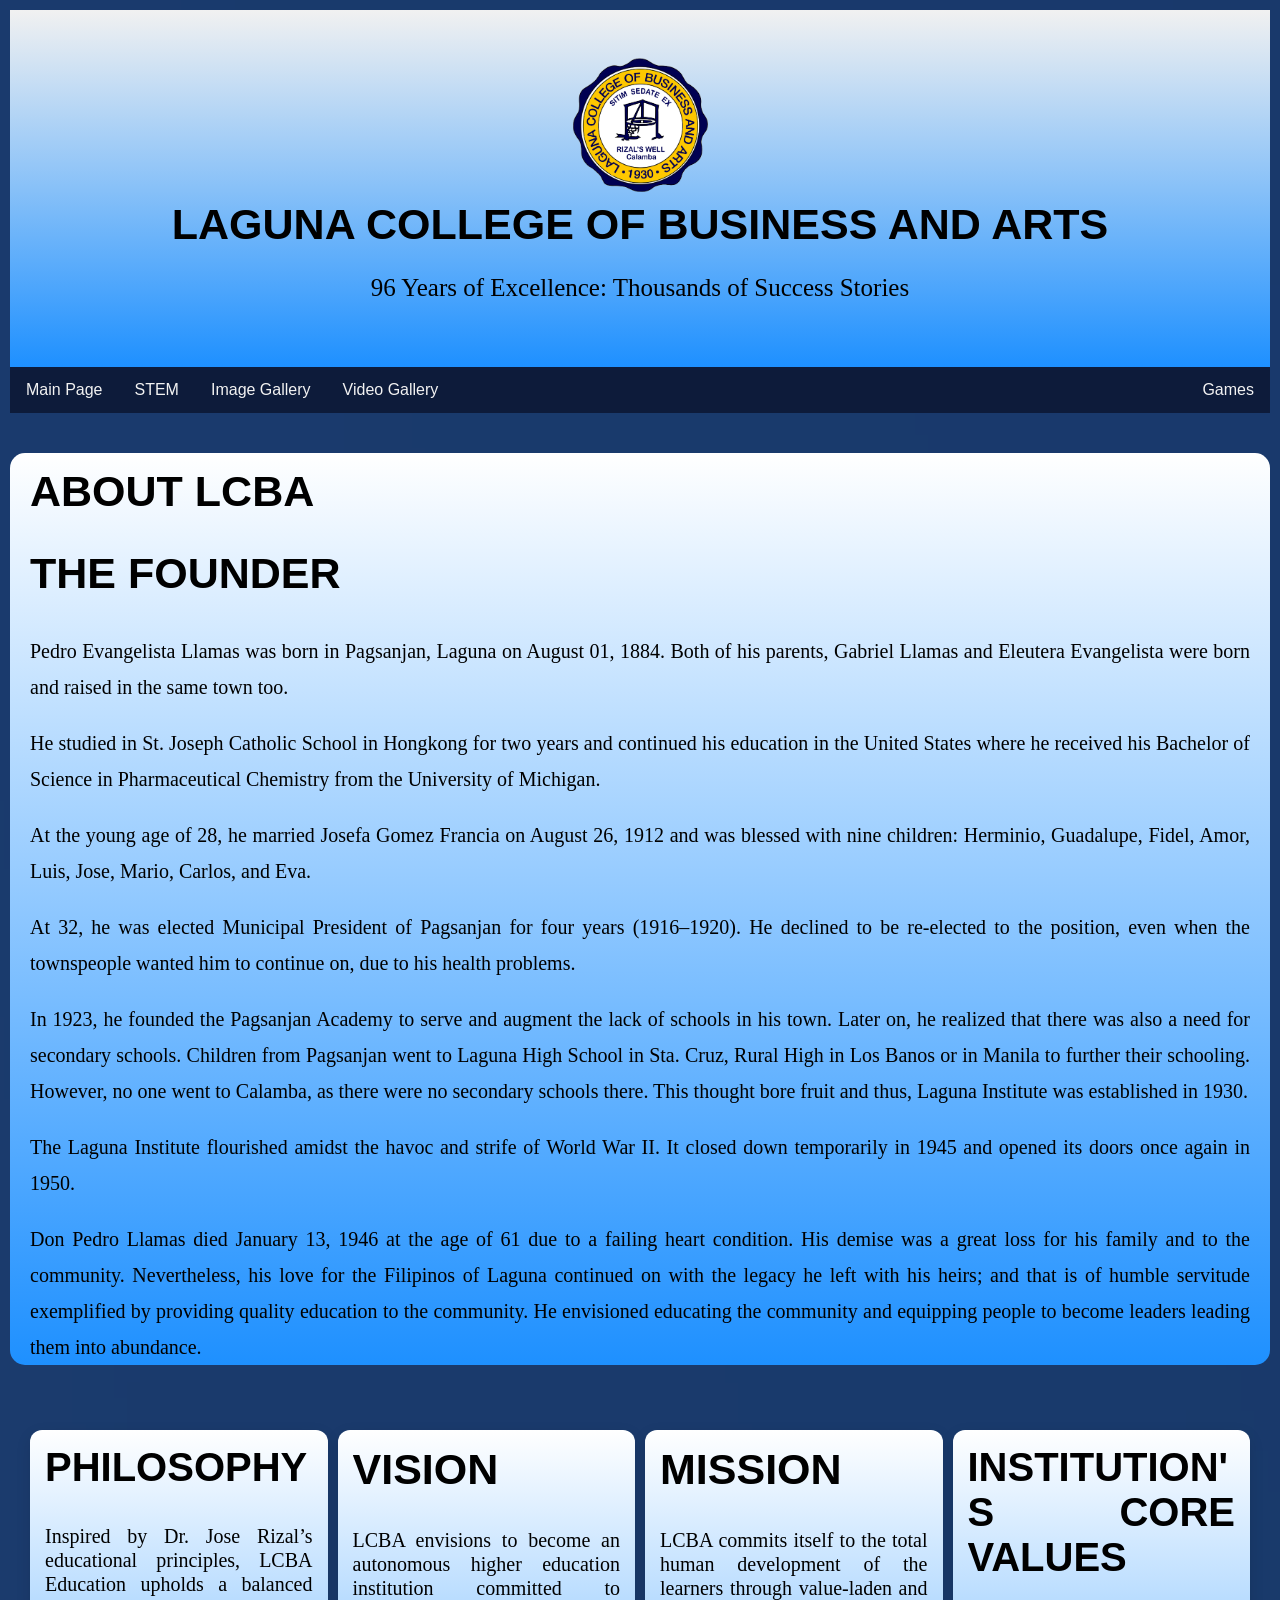
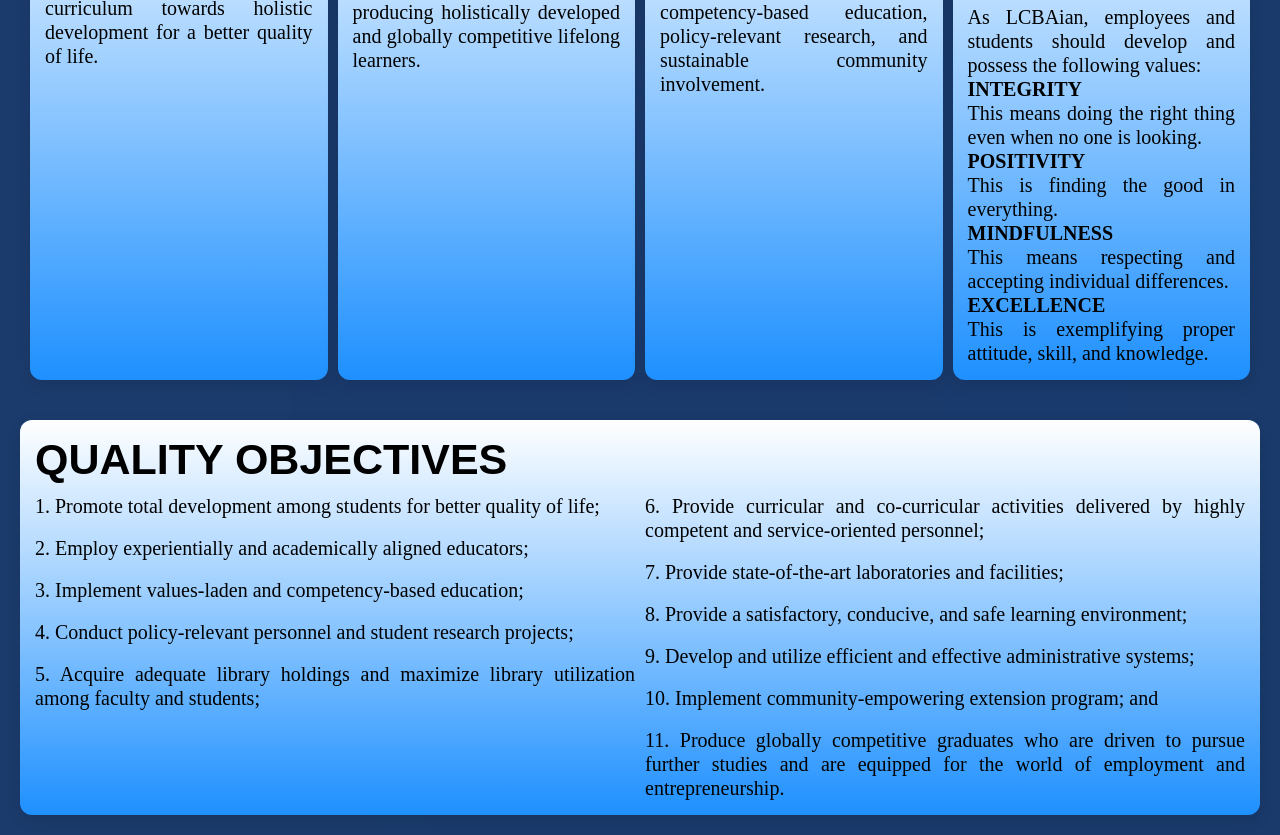
==== commit a7a86f7c: "Update About LCBA.html" ====
--- a/About LCBA.html
+++ b/About LCBA.html
@@ -16,7 +16,7 @@
 body {
   font-family: Arial;
   padding: 10px;
-  background-image: url("pictures/background.jpg");
+  background-image: url("pictures/download.png");
   background-repeat: no-repeat;
   background-size: cover;
 }
--- a/style.css
+++ b/style.css
@@ -1,6 +1,6 @@
 .mainpage{
     text-align: center;
-    background-image: url("pictures/background.jpg");
+    background-image: url("pictures/download.png");
     color: white;
     background-repeat: no-repeat;
     background-size: cover;
@@ -291,6 +291,11 @@
 text-align: justify;
 }
 
+.letters{
+    font-family:Cambria, Cochin, Georgia, Times, 'Times New Roman', serif;
+    font-size: 20px;
+    text-align: justify;
+}
 /*IMAGE GALLERY*/
 div.scroll-container {
   background: linear-gradient(to right, #e3f2fd, #90caf9);;
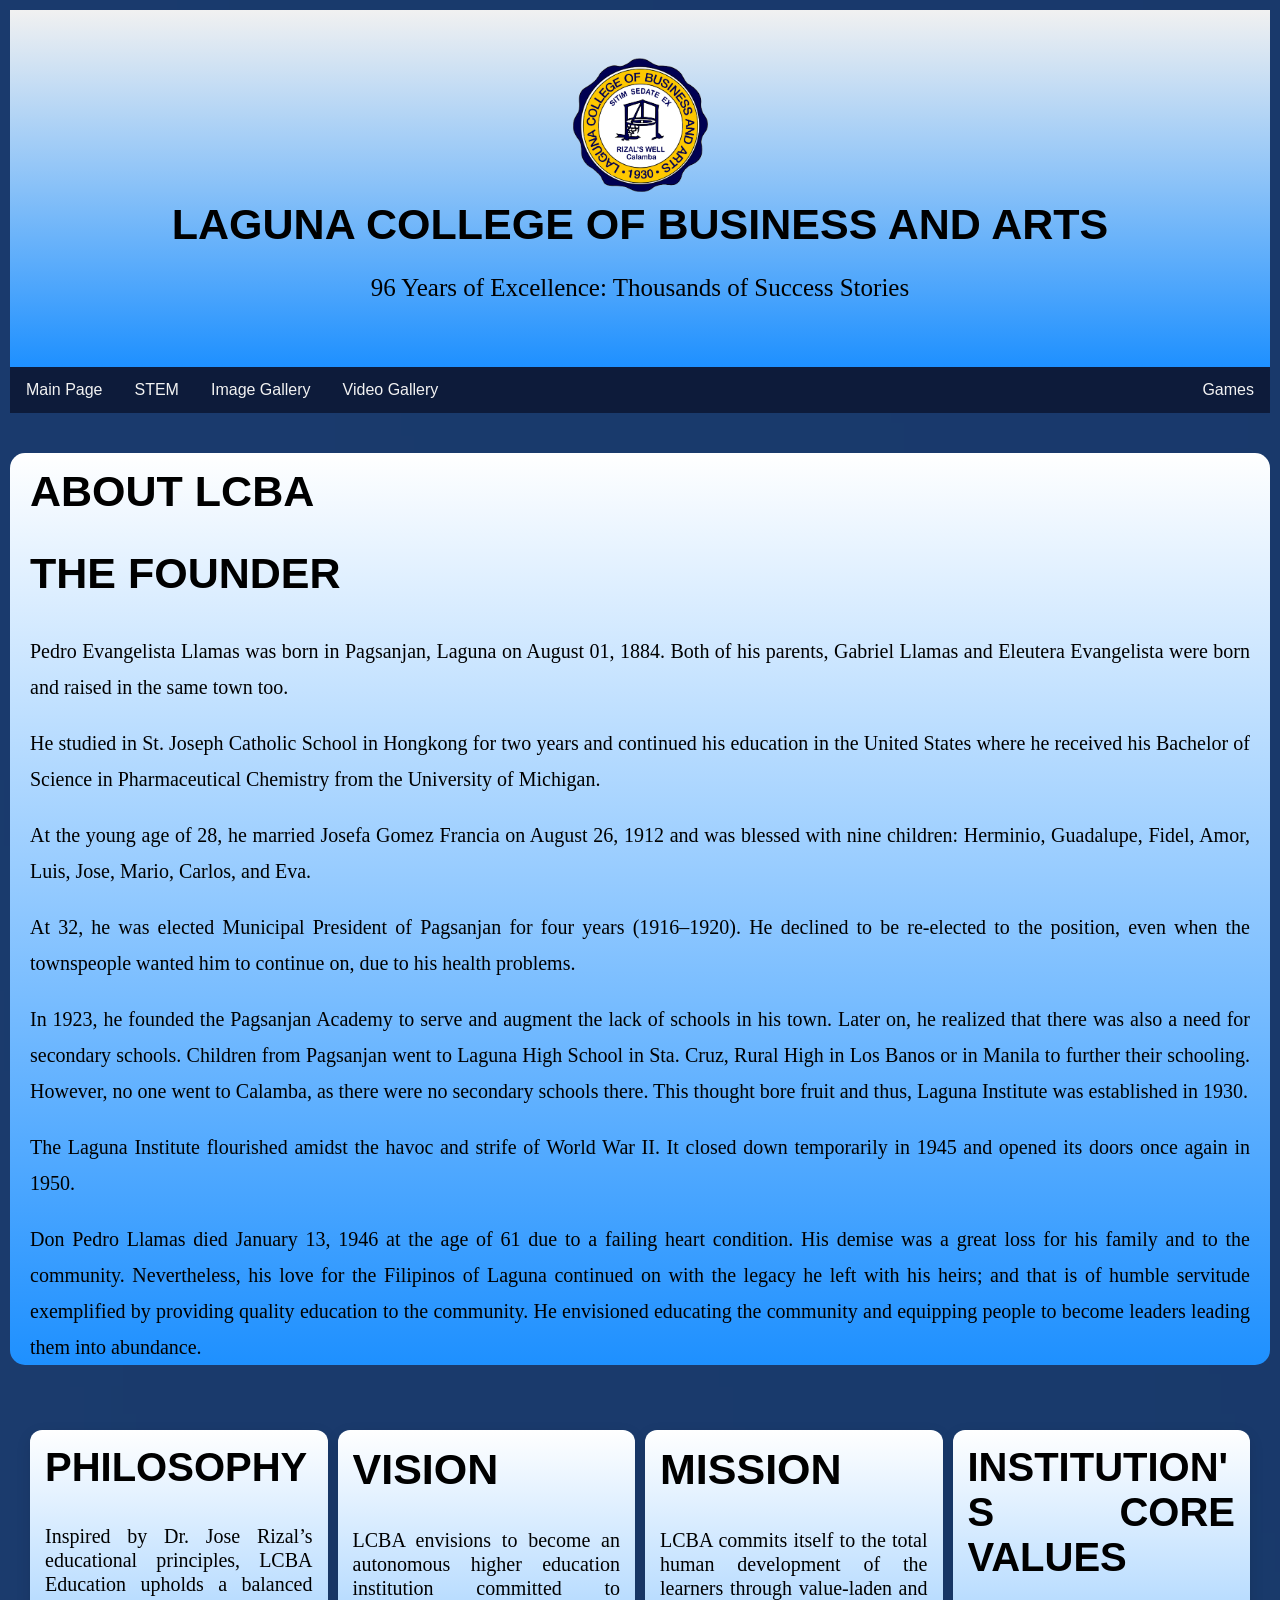
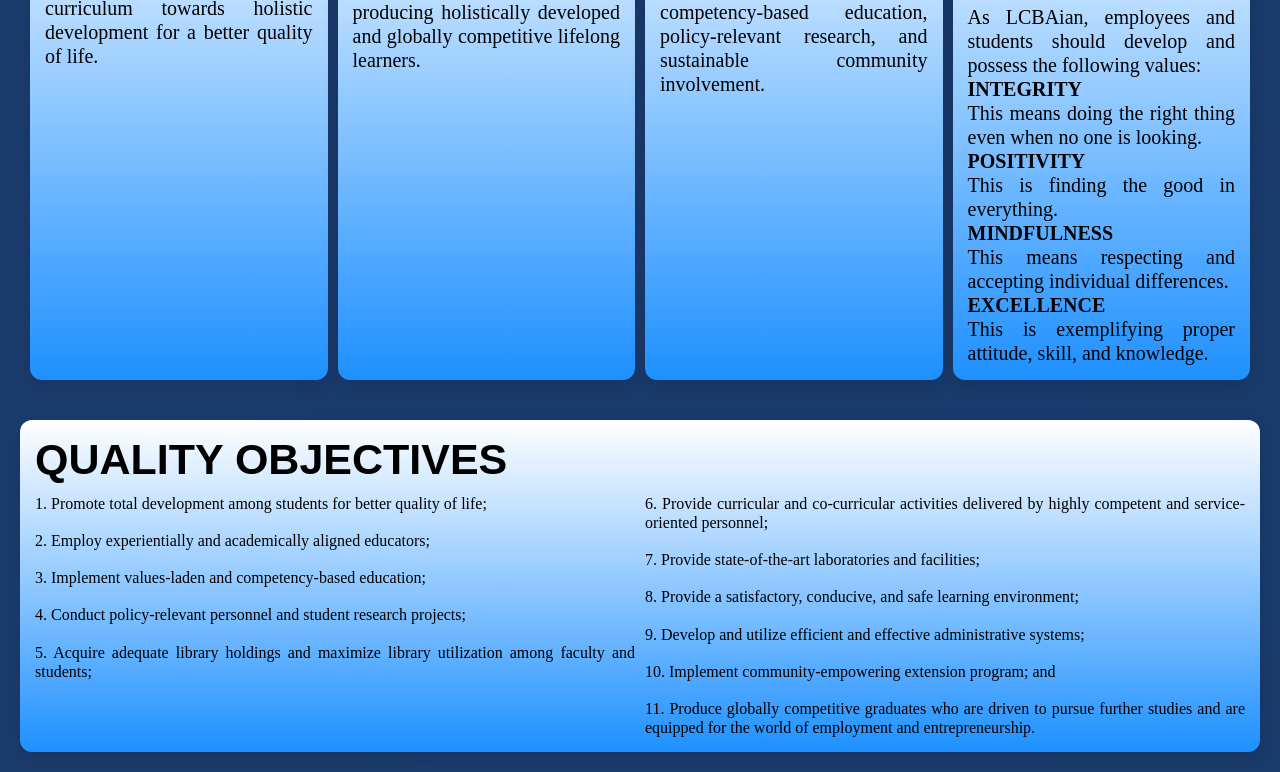
==== commit a778932a: "Update About LCBA.html" ====
--- a/About LCBA.html
+++ b/About LCBA.html
@@ -139,20 +139,20 @@
       <!--Will create two columns-->
       <div class="qo-grid">
         <div>
-          <p id="letters">1. Promote total development among students for better quality of life;</p> <br>
-          <p id="letters">2. Employ experientially and academically aligned educators;</p> <br>
-          <p id="letters">3. Implement values-laden and competency-based education;</p> <br>
-          <p id="letters">4. Conduct policy-relevant personnel and student research projects;</p> <br>
-          <p id="letters">5. Acquire adequate library holdings and maximize library utilization among faculty and students;</p>
+          <p class="letters">1. Promote total development among students for better quality of life;</p> <br>
+          <p class="letters">2. Employ experientially and academically aligned educators;</p> <br>
+          <p class="letters">3. Implement values-laden and competency-based education;</p> <br>
+          <p class="letters">4. Conduct policy-relevant personnel and student research projects;</p> <br>
+          <p class="letters">5. Acquire adequate library holdings and maximize library utilization among faculty and students;</p>
         </div>
 
         <div>
-          <p id="letters">6. Provide curricular and co-curricular activities delivered by highly competent and service-oriented personnel;</p> <br>
-          <p id="letters">7. Provide state-of-the-art laboratories and facilities;</p> <br>
-          <p id="letters">8. Provide a satisfactory, conducive, and safe learning environment;</p> <br>
-          <p id="letters">9. Develop and utilize efficient and effective administrative systems;</p> <br>
-          <p id="letters">10. Implement community-empowering extension program; and </p><br>
-          <p id="letters">11. Produce globally competitive graduates who are driven to pursue further studies and are equipped for the world of employment and entrepreneurship.</p>
+          <p class="letters">6. Provide curricular and co-curricular activities delivered by highly competent and service-oriented personnel;</p> <br>
+          <p class="letters">7. Provide state-of-the-art laboratories and facilities;</p> <br>
+          <p class="letters">8. Provide a satisfactory, conducive, and safe learning environment;</p> <br>
+          <p class="letters">9. Develop and utilize efficient and effective administrative systems;</p> <br>
+          <p class="letters">10. Implement community-empowering extension program; and </p><br>
+          <p class="letters">11. Produce globally competitive graduates who are driven to pursue further studies and are equipped for the world of employment and entrepreneurship.</p>
         </div>
       </div>
     </div>
--- a/style.css
+++ b/style.css
@@ -114,7 +114,7 @@
     grid-template-columns: repeat(auto-fit, minmax(220px, 1fr));
     gap: 10px; 
     padding: 20px;
-    margin-top: 0px;
+    margin-top: 10px;
     margin-bottom: 0px;
 }
 
@@ -293,7 +293,7 @@
 
 .letters{
     font-family:Cambria, Cochin, Georgia, Times, 'Times New Roman', serif;
-    font-size: 20px;
+    font-size: 18px;
     text-align: justify;
 }
 /*IMAGE GALLERY*/
